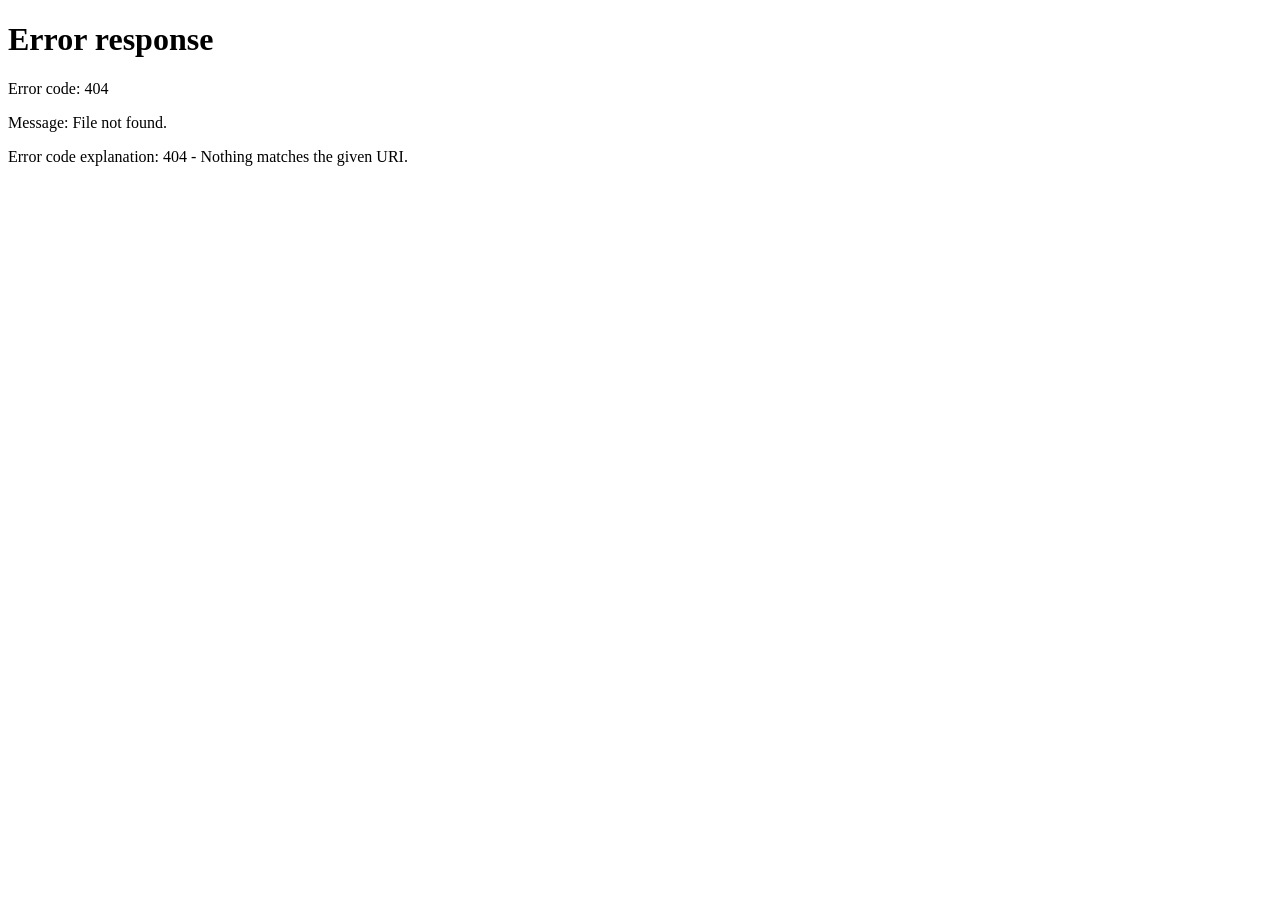
==== index.html @ 2818d3c1 "Adaugat redirect" ====
<!DOCTYPE html>
<html>
<head>
    <meta http-equiv="refresh" content="0; url=./guess/guess.html">
    <title>Redirecting...</title>
</head>
<body>
    <p>Daca nu esti redirectionat automat, <a href="./guess/guess.html">apasa aici</a>.</p>
</body>
</html>
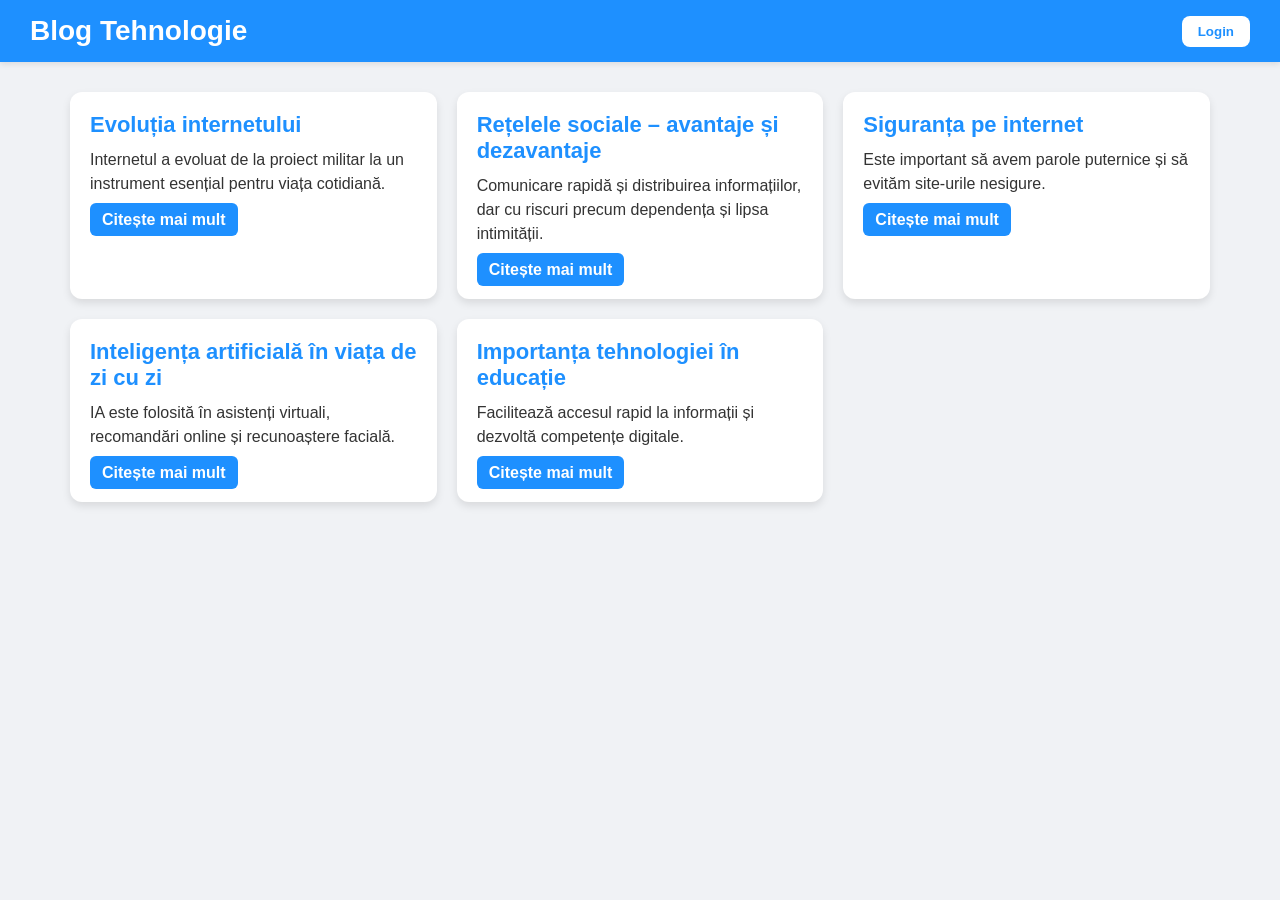
==== commit 848d2c3a: "Schimbat redirect catre home.html" ====
--- a/index.html
+++ b/index.html
@@ -1,10 +1,12 @@
 <!DOCTYPE html>
 <html>
 <head>
-    <meta http-equiv="refresh" content="0; url=./guess/guess.html">
+    <meta http-equiv="refresh" content="0; url=./home/home.html">
     <title>Redirecting...</title>
 </head>
 <body>
-    <p>Daca nu esti redirectionat automat, <a href="./guess/guess.html">apasa aici</a>.</p>
+    <p>Se încarcă pagina principală... Dacă nu se întâmplă nimic, 
+       <a href="home.html">apasă aici</a>.
+    </p>
 </body>
 </html>
